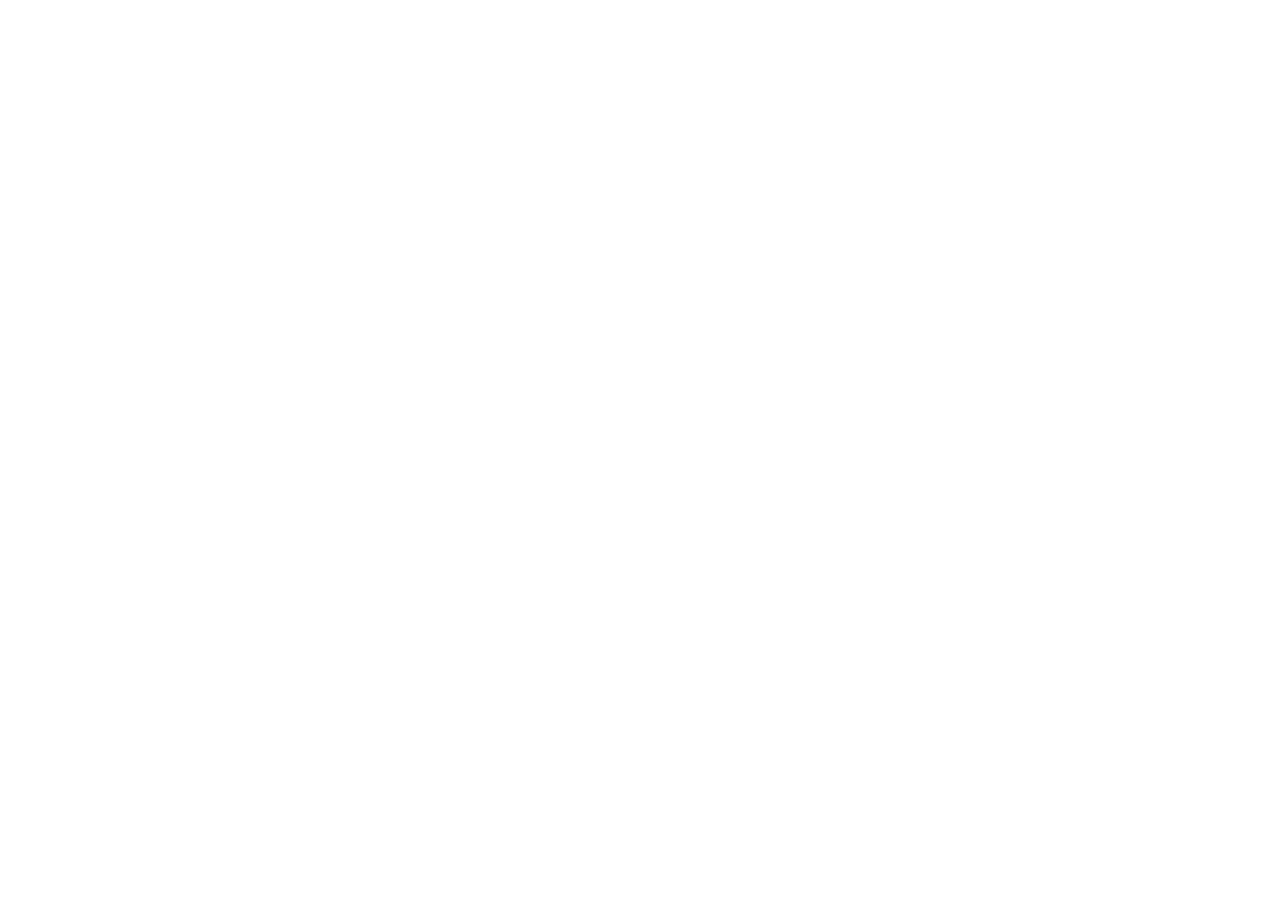
==== index.html @ d8e11ec8 "primeiras configurações do projeto" ====
<!DOCTYPE html>
<html lang="pt-br">
<head>
    <meta charset="UTF-8">
    <meta name="viewport" content="width=device-width, initial-scale=1.0">
    <title>Apresentando as minhas redes sociais</title>
    <link rel="shortcut icon" href="favicon.ico" type="image/x-icon">
    <link rel="stylesheet" href="estilo/style.css">
</head>
<body>
    
</body>
</html>
---- estilo/style.css ----
*{
    margin: 0px;
    padding: 0px;
    box-sizing: border-box;
}

body{
    height: 97vh;
}
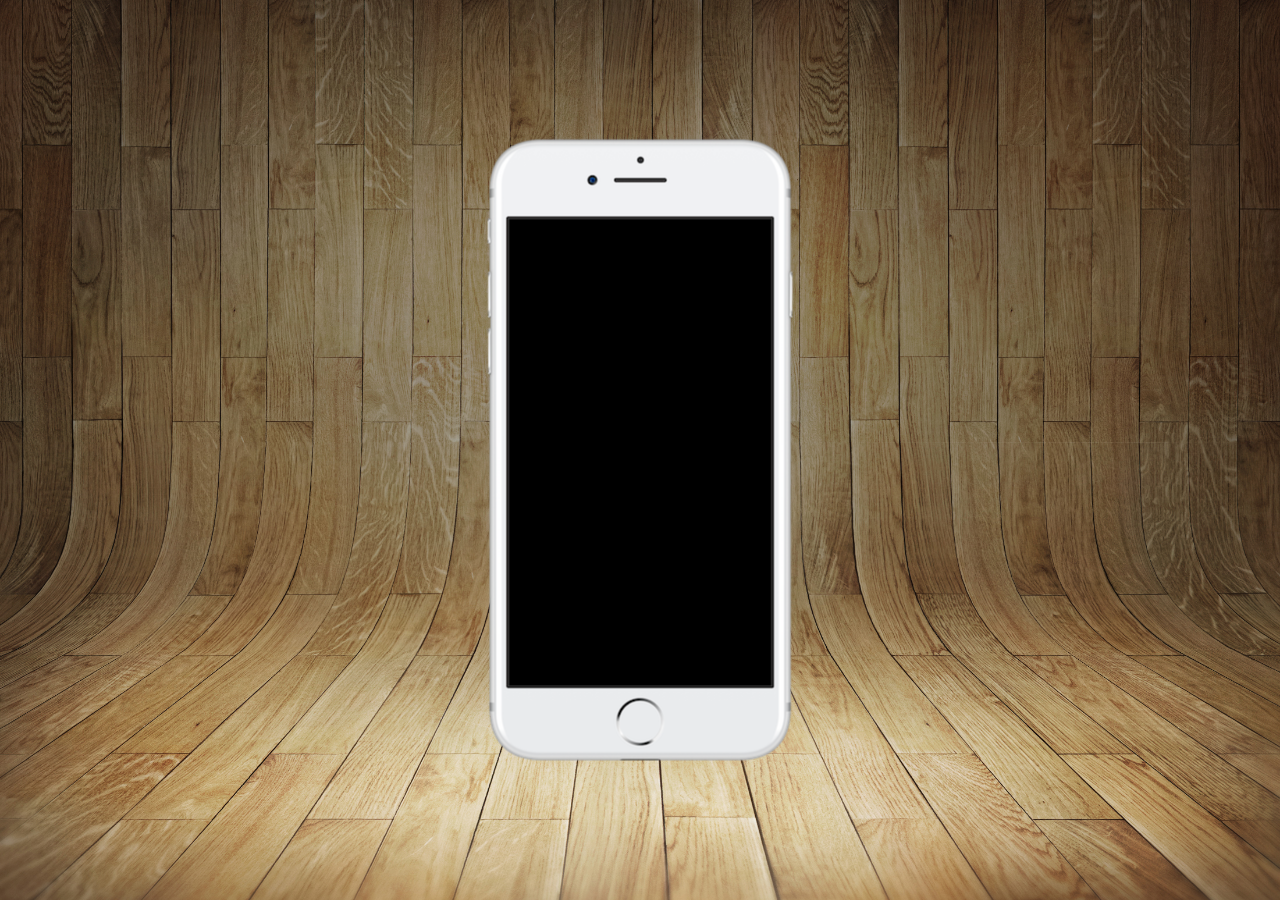
==== commit 572ece73: "inserindo o background do site" ====
--- a/index.html
+++ b/index.html
@@ -8,6 +8,13 @@
     <link rel="stylesheet" href="estilo/style.css">
 </head>
 <body>
-    
+    <main>
+        <section id="telefone">
+
+        </section>
+        <section id="redes sociais">
+
+        </section>
+    </main>
 </body>
 </html>--- a/estilo/style.css
+++ b/estilo/style.css
@@ -2,8 +2,38 @@
     margin: 0px;
     padding: 0px;
     box-sizing: border-box;
+    font-family: Arial, Helvetica, sans-serif;
+}
+
+html,body{
+    height: 100vh;
+    width: 100vw;
 }
 
 body{
-    height: 97vh;
+    background-image: url('../imagens/fundo-madeira.jpg');
+    background-repeat: no-repeat top center;
+    background-size: cover;
+    background-attachment: fixed;
+}
+
+main{
+    position: relative;
+    height: 100vh;
+}
+
+section#telefone{
+    position: absolute;
+    top: 50%;
+    left: 50%;
+    transform: translate(-50%, -50%);
+
+
+    height: 627px;
+    width: 311px;
+    background-image: url('../imagens/frame-iphone.png');
+    background-repeat: no-repeat;
+    background-size: cover;
+    background-attachment: fixed;
+   
 }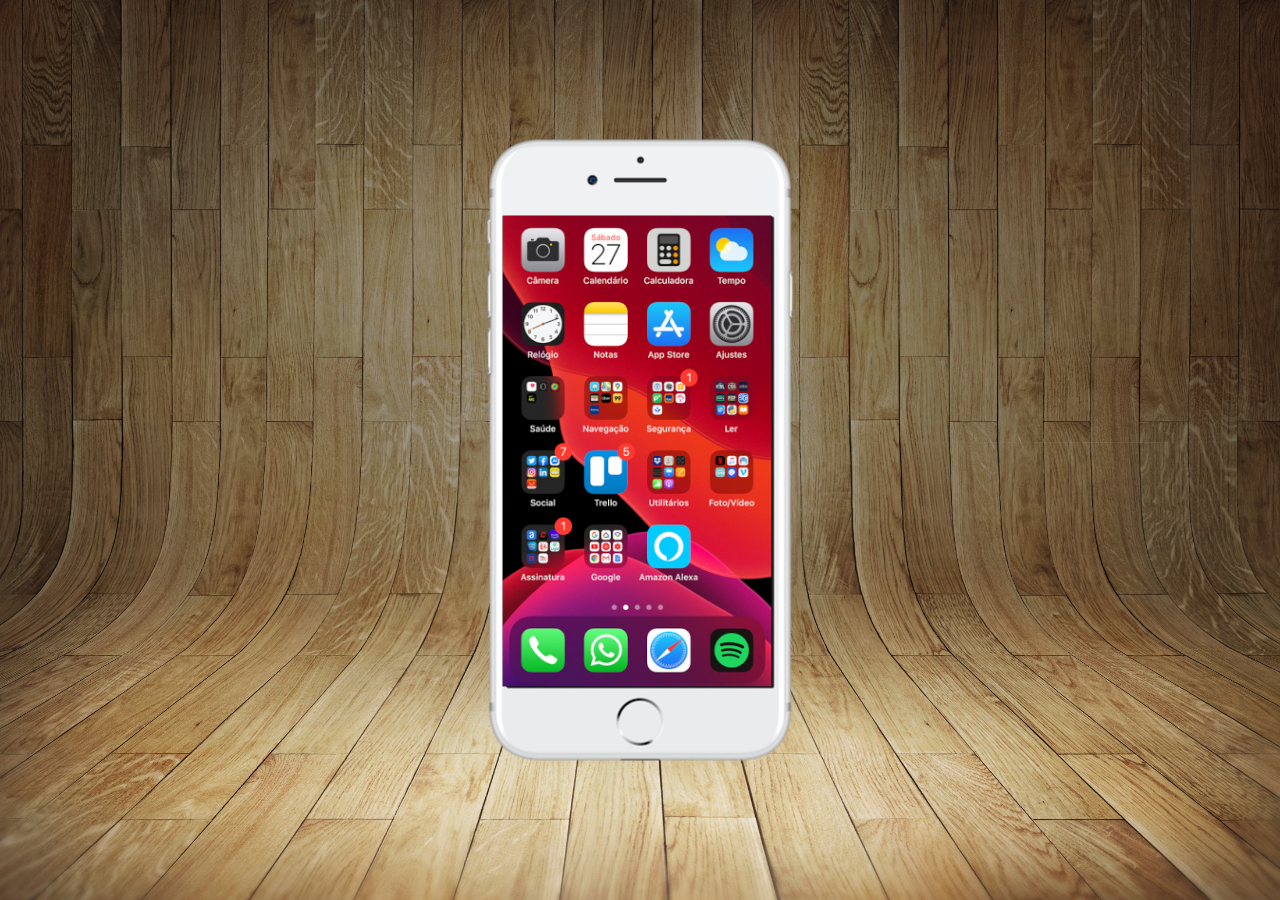
==== commit a2620a84: "criei a tela home" ====
--- a/index.html
+++ b/index.html
@@ -10,7 +10,7 @@
 <body>
     <main>
         <section id="telefone">
-
+            <iframe src="home.html" name="phone" id="tela" frameborder="0"></iframe>
         </section>
         <section id="redes sociais">
 
--- a/estilo/style.css
+++ b/estilo/style.css
@@ -36,4 +36,12 @@
     background-size: cover;
     background-attachment: fixed;
    
+}
+
+#tela{
+    position: relative;
+    top: 79px;
+    left: 18px;
+    width: 269px;
+    height: 471px;
 }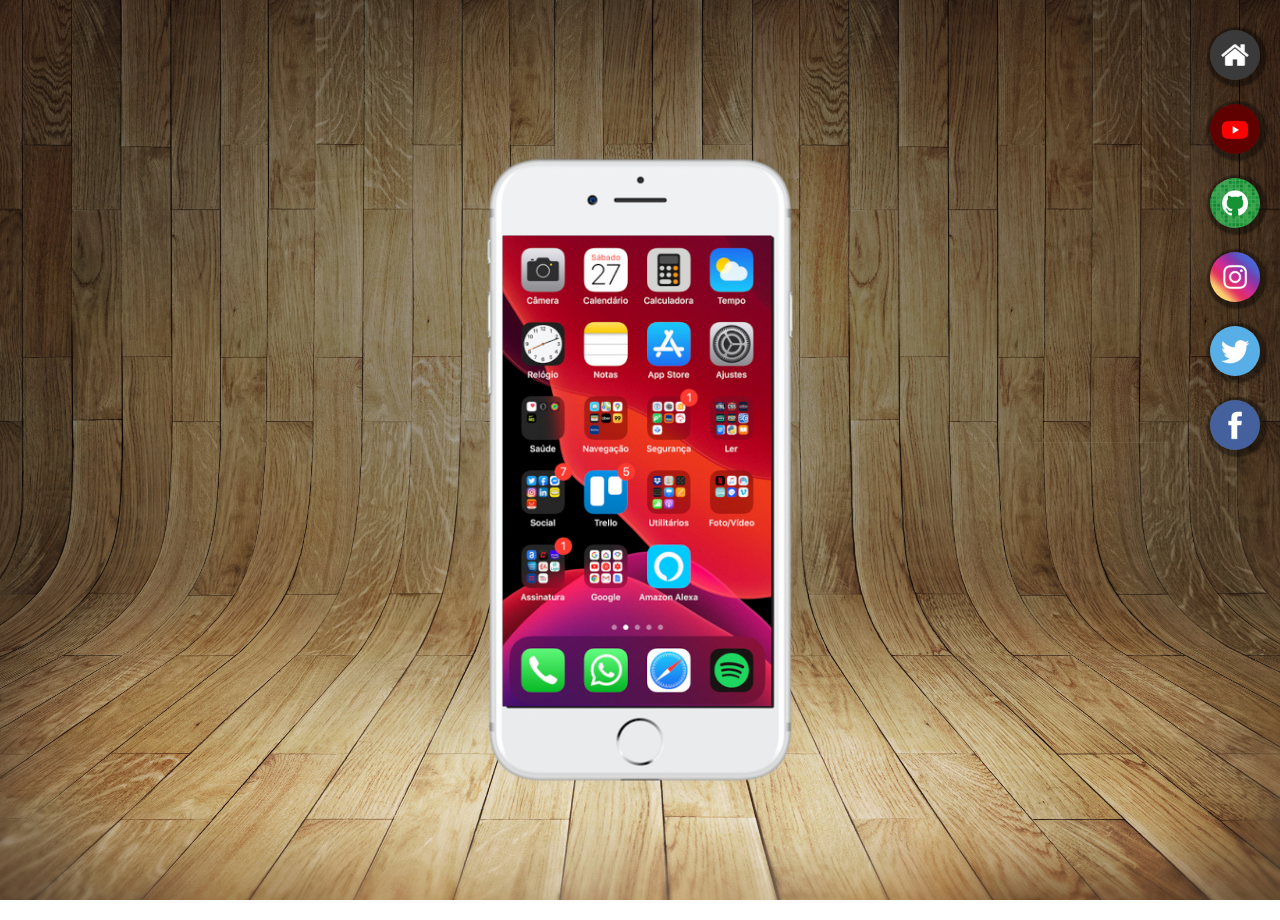
==== commit 98a10916: "criando o conteúdo principal" ====
--- a/index.html
+++ b/index.html
@@ -10,10 +10,16 @@
 <body>
     <main>
         <section id="telefone">
-            <iframe src="home.html" name="phone" id="tela" frameborder="0"></iframe>
+            <iframe src="home.html" name="tela" id="tela" frameborder="0"></iframe>
         </section>
-        <section id="redes sociais">
-
+        <section id="redes-sociais">
+            <a href="#" target="tela"><img src="imagens/logo-home.jpg" alt="home"></a><br>
+            <a href="#" target="tela"><img src="imagens/logo-youtube.jpg" alt="youtube"></a><br>
+            <a href="#" target="tela"></a>
+            <a href="#" target="tela"><img src="imagens/logo-github.jpg" alt="Github"></a><br>
+            <a href="#" target="tela"><img src="imagens/logo-instagram.jpg" alt="Instagram"></a><br>
+            <a href="#" target="tela"><img src="imagens/logo-twitter.jpg" alt="Twitter"></a><br>
+            <a href="#" target="tela"><img src="imagens/logo-facebook.jpg" alt="Facebook"></a><br>
         </section>
     </main>
 </body>
--- a/estilo/style.css
+++ b/estilo/style.css
@@ -44,4 +44,27 @@
     left: 18px;
     width: 269px;
     height: 471px;
-}+}
+
+section#redes-sociais{
+    text-align: right;
+    margin-top: 20px;
+    padding-right: 10px;
+}
+#redes-sociais img{
+   display: inline-flex;
+    width: 50px;
+    height: 50px;
+    border-radius: 50%;
+    margin: 10px;
+    box-shadow: 2px 2px 2px 5px rgba(0, 0, 0, 0.4);
+
+    
+}
+
+#redes-sociais img:hover{
+    border: 5px solid rgba(255, 255, 255, 0.615);
+    transform: translate(-3px, -3px);
+    box-shadow: 5px 5px 10px rgba(0, 0, 0, 0.58);
+    transition-duration: 0.2s;
+}
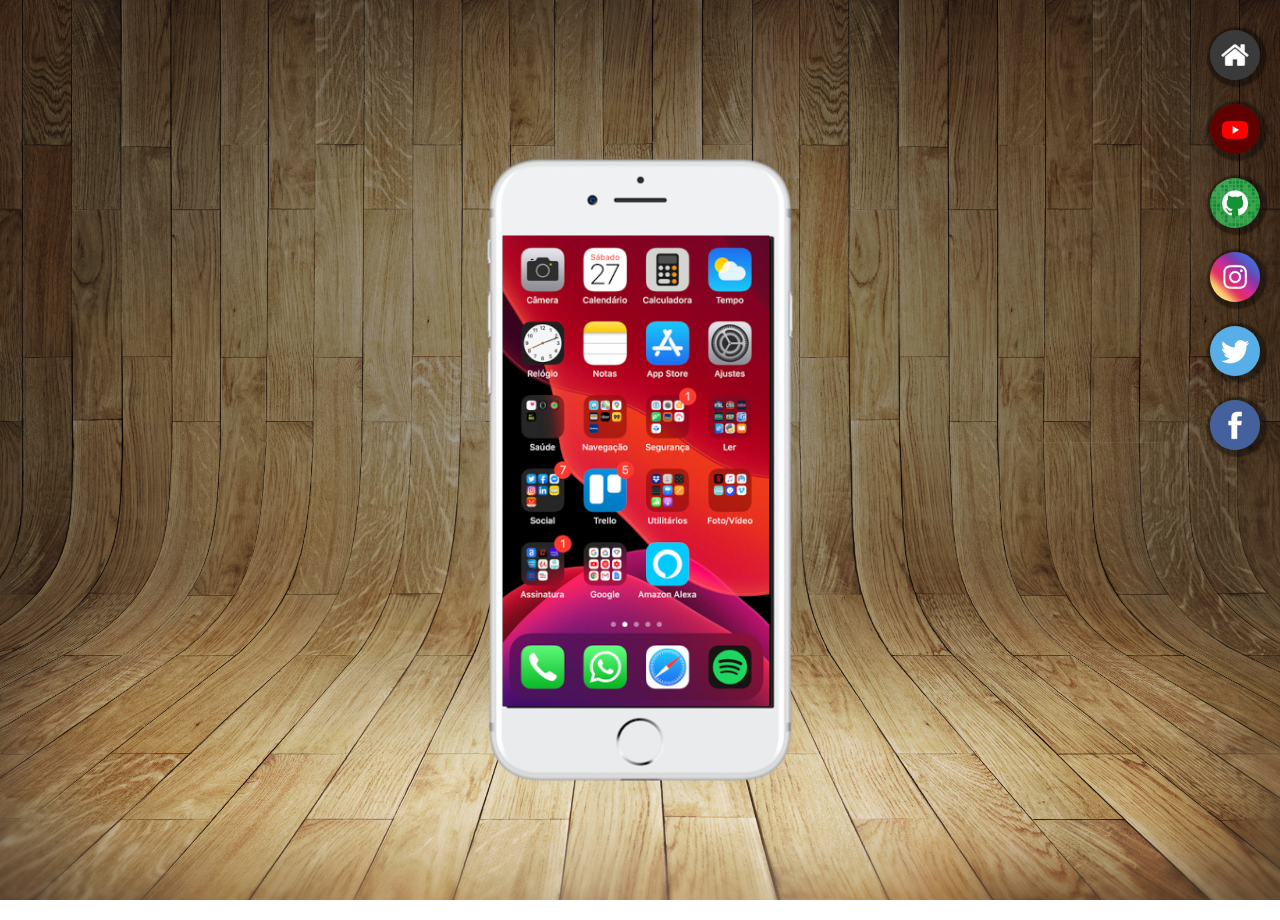
==== commit 44d8bb6c: "finalização do projeto" ====
--- a/index.html
+++ b/index.html
@@ -13,13 +13,13 @@
             <iframe src="home.html" name="tela" id="tela" frameborder="0"></iframe>
         </section>
         <section id="redes-sociais">
-            <a href="#" target="tela"><img src="imagens/logo-home.jpg" alt="home"></a><br>
-            <a href="#" target="tela"><img src="imagens/logo-youtube.jpg" alt="youtube"></a><br>
+            <a href="home.html" target="tela"><img src="imagens/logo-home.jpg" alt="home"></a><br>
+            <a href="youtube.html" target="tela"><img src="imagens/logo-youtube.jpg" alt="youtube"></a><br>
             <a href="#" target="tela"></a>
-            <a href="#" target="tela"><img src="imagens/logo-github.jpg" alt="Github"></a><br>
-            <a href="#" target="tela"><img src="imagens/logo-instagram.jpg" alt="Instagram"></a><br>
-            <a href="#" target="tela"><img src="imagens/logo-twitter.jpg" alt="Twitter"></a><br>
-            <a href="#" target="tela"><img src="imagens/logo-facebook.jpg" alt="Facebook"></a><br>
+            <a href="github.html" target="tela"><img src="imagens/logo-github.jpg" alt="Github"></a><br>
+            <a href="instagram.html" target="tela"><img src="imagens/logo-instagram.jpg" alt="Instagram"></a><br>
+            <a href="twitter.html" target="tela"><img src="imagens/logo-twitter.jpg" alt="Twitter"></a><br>
+            <a href="facebook.html" target="tela"><img src="imagens/logo-facebook.jpg" alt="Facebook"></a><br>
         </section>
     </main>
 </body>
--- a/estilo/style.css
+++ b/estilo/style.css
@@ -15,6 +15,8 @@
     background-repeat: no-repeat top center;
     background-size: cover;
     background-attachment: fixed;
+    min-width: 300px;
+    max-width: 1900px;
 }
 
 main{
@@ -42,17 +44,18 @@
     position: relative;
     top: 79px;
     left: 18px;
-    width: 269px;
+    width: 267px;
     height: 471px;
 }
 
 section#redes-sociais{
     text-align: right;
+    justify-content: center;
     margin-top: 20px;
     padding-right: 10px;
 }
 #redes-sociais img{
-   display: inline-flex;
+   display: inline;
     width: 50px;
     height: 50px;
     border-radius: 50%;
